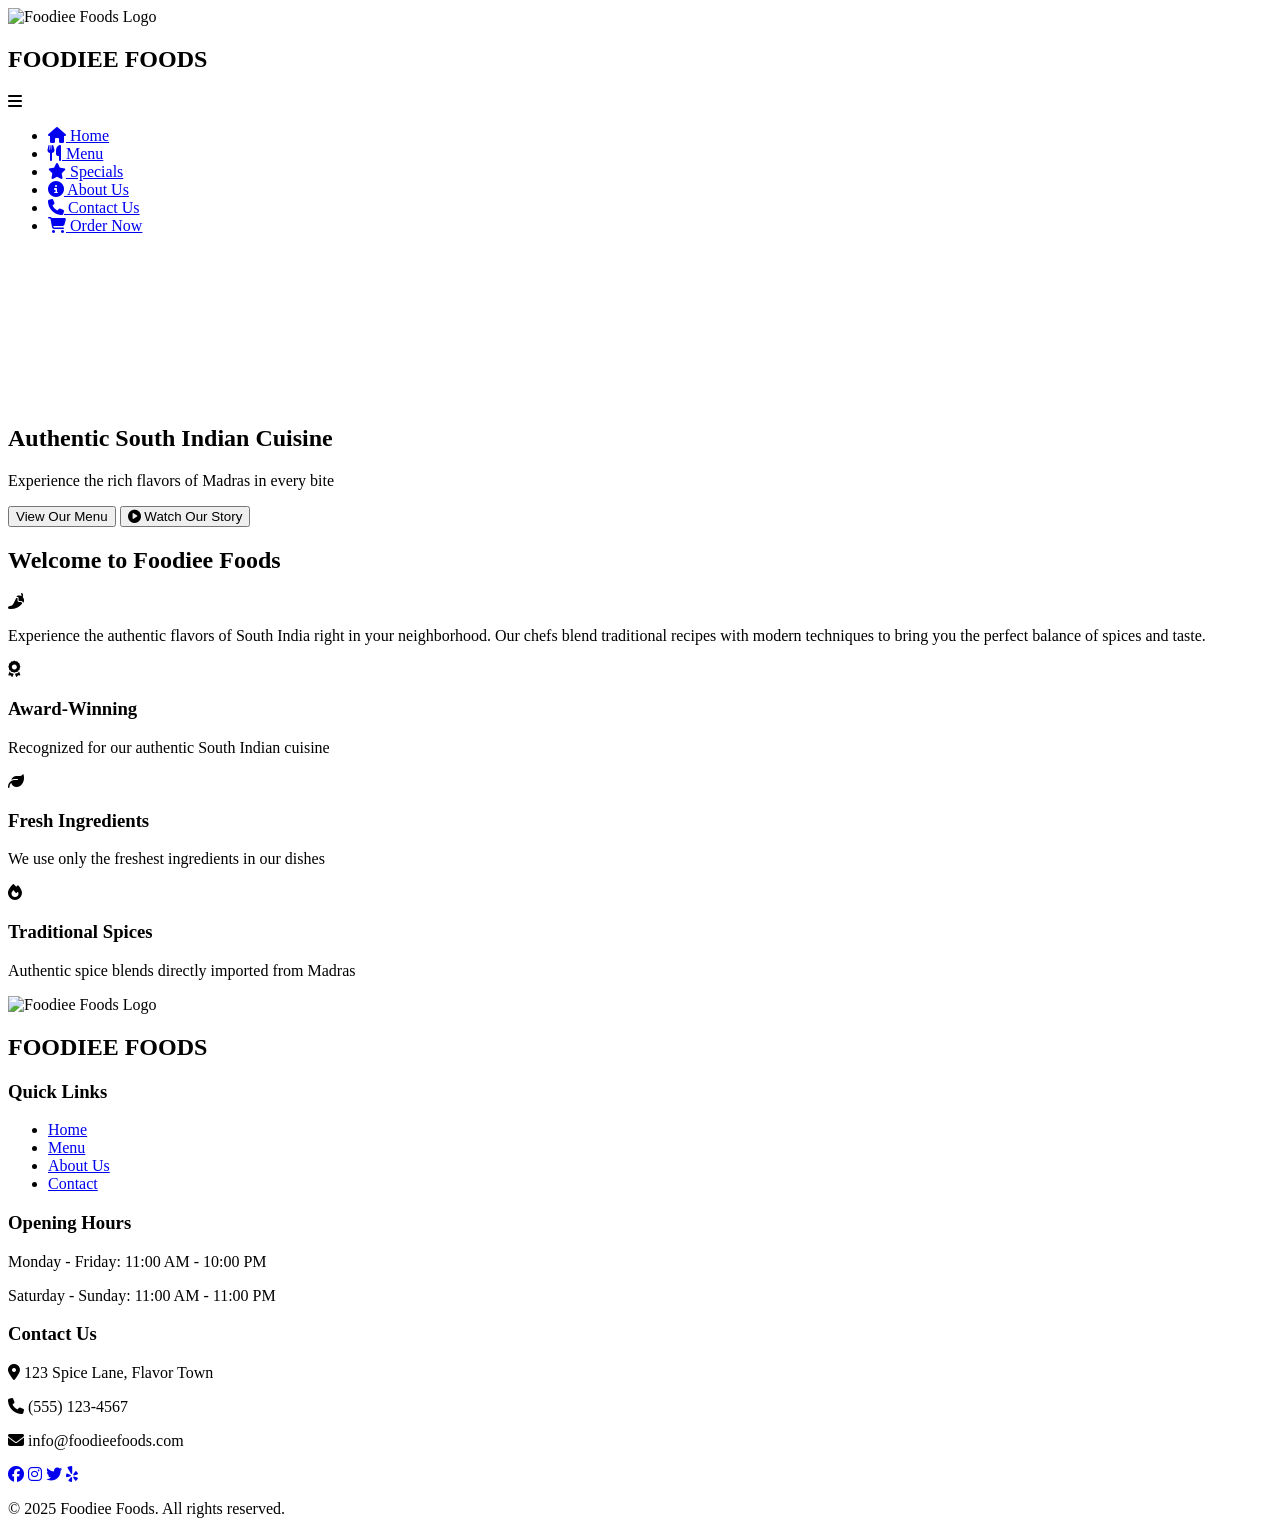
==== index.html @ 65409b01 "new" ====
<!DOCTYPE html>
<html lang="en">
<head>
    <meta charset="UTF-8">
    <meta name="viewport" content="width=device-width, initial-scale=1.0">
    <title>Home | Foodiee foods  Restaurant</title>
    <link rel="stylesheet" href="style.css">
    <link rel="stylesheet" href="https://cdnjs.cloudflare.com/ajax/libs/font-awesome/6.4.0/css/all.min.css">
</head>
<body>
    <header>
        <nav class="navbar">
            <div class="logo">
                <img src="ff logo.jpg" height="50" width="50" alt="Foodiee Foods Logo">
                <h1>FOODIEE FOODS</h1>
            </div>
            <div class="toggle-btn">
                <i class="fas fa-bars"></i>
            </div>
            <ul class="nav-links">
                <li><a href="index.html"><i class="fas fa-home"></i> Home</a></li>
                <li><a href="menu.html"><i class="fas fa-utensils"></i> Menu</a></li>
                <li><a href="special.html"><i class="fas fa-star"></i> Specials</a></li>
                <li><a href="about.html"><i class="fas fa-info-circle"></i> About Us</a></li>
                <li><a href="contact.html"><i class="fas fa-phone"></i> Contact Us</a></li>
                <li class="order-btn"><a href="order.html"><i class="fas fa-shopping-cart"></i> Order Now</a></li>
            </ul>
        </nav>
    </header>
    
    <main>
        <section id="home" class="hero-video">
            <div class="video-container">
                <!-- For demo purposes, using a placeholder. In production, replace with your actual video -->
                <video autoplay muted loop id="background-video">
                    <source src="intro video.mp4" type="video/mp4">
                    Your browser does not support the video tag.
                </video>
                <div class="video-overlay"></div>
            </div>
            
            <div class="hero-content">
                <h2>Authentic South Indian Cuisine</h2>
                <p>Experience the rich flavors of Madras in every bite</p>
                <div class="hero-buttons">
                    <button class="cta-button">View Our Menu</button>
                    <button class="secondary-button"><i class="fas fa-play-circle"></i> Watch Our Story</button>
                </div>
            </div>
        </section>

        <section id="welcome" class="welcome-section">
            <div class="container">
                <h2>Welcome to Foodiee Foods</h2>
                <div class="divider">
                    <i class="fas fa-pepper-hot"></i>
                </div>
                <p>Experience the authentic flavors of South India right in your neighborhood. Our chefs blend traditional recipes with modern techniques to bring you the perfect balance of spices and taste.</p>
                
                <div class="features">
                    <div class="feature">
                        <i class="fas fa-award"></i>
                        <h3>Award-Winning</h3>
                        <p>Recognized for our authentic South Indian cuisine</p>
                    </div>
                    <div class="feature">
                        <i class="fas fa-leaf"></i>
                        <h3>Fresh Ingredients</h3>
                        <p>We use only the freshest ingredients in our dishes</p>
                    </div>
                    <div class="feature">
                        <i class="fas fa-fire"></i>
                        <h3>Traditional Spices</h3>
                        <p>Authentic spice blends directly imported from Madras</p>
                    </div>
                </div>
            </div>
        </section>
    </main>

    <footer class="footer">
        <div class="container">
            <div class="footer-content">
                <div class="footer-logo">
                    <img src="ff logo.jpg" height="50" width="50" alt="Foodiee Foods Logo">
                    <h2>FOODIEE FOODS</h2>
                </div>
                <div class="footer-links">
                    <h3>Quick Links</h3>
                    <ul>
                        <li><a href="index.html">Home</a></li>
                        <li><a href="menu.html">Menu</a></li>
                        <li><a href="#about">About Us</a></li>
                        <li><a href="#contact">Contact</a></li>
                    </ul>
                </div>
                <div class="footer-hours">
                    <h3>Opening Hours</h3>
                    <p>Monday - Friday: 11:00 AM - 10:00 PM</p>
                    <p>Saturday - Sunday: 11:00 AM - 11:00 PM</p>
                </div>
                <div class="footer-contact">
                    <h3>Contact Us</h3>
                    <p><i class="fas fa-map-marker-alt"></i> 123 Spice Lane, Flavor Town</p>
                    <p><i class="fas fa-phone"></i> (555) 123-4567</p>
                    <p><i class="fas fa-envelope"></i> info@foodieefoods.com</p>
                    <div class="social-icons">
                        <a href="#"><i class="fab fa-facebook"></i></a>
                        <a href="#"><i class="fab fa-instagram"></i></a>
                        <a href="#"><i class="fab fa-twitter"></i></a>
                        <a href="#"><i class="fab fa-yelp"></i></a>
                    </div>
                </div>
            </div>
            <div class="copyright">
                <p>&copy; 2025 Foodiee Foods. All rights reserved.</p>
            </div>
        </div>
    </footer>

    <script src="script.js"></script>
</body>
</html>
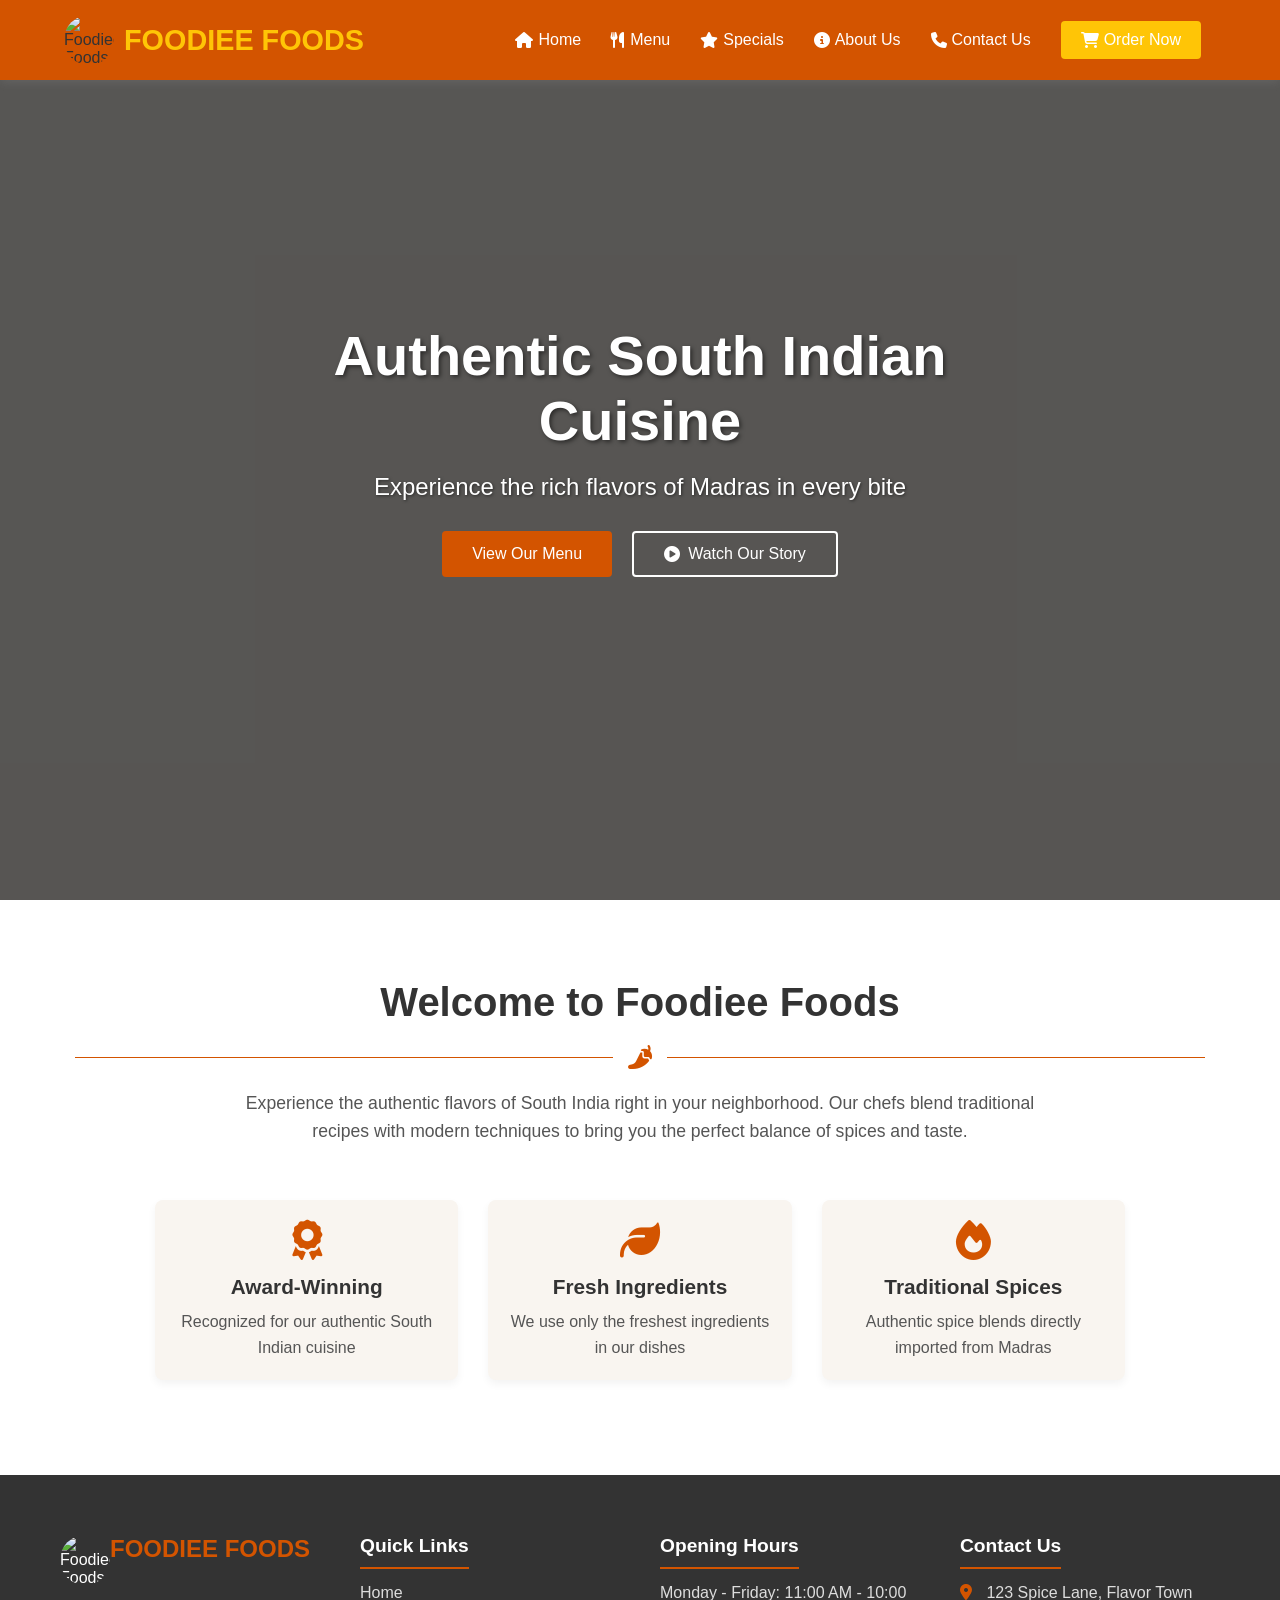
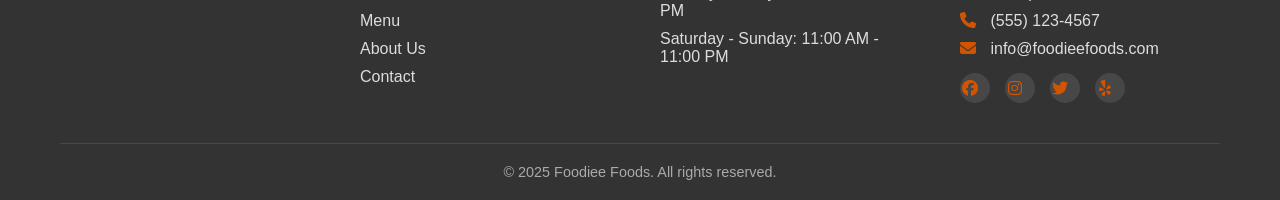
==== commit 6578cde7: "https://suvin-prakash.github.io/foodie-foods-restaurant/" ====
--- a/index.html
+++ b/index.html
@@ -4,7 +4,7 @@
     <meta charset="UTF-8">
     <meta name="viewport" content="width=device-width, initial-scale=1.0">
     <title>Home | Foodiee foods  Restaurant</title>
-    <link rel="stylesheet" href="style.css">
+    <link rel="stylesheet" href="css/style.css">
     <link rel="stylesheet" href="https://cdnjs.cloudflare.com/ajax/libs/font-awesome/6.4.0/css/all.min.css">
 </head>
 <body>
--- a/css/style.css
+++ b/css/style.css
@@ -0,0 +1,531 @@
+/* Global styles */
+* {
+    margin: 0;
+    padding: 0;
+    box-sizing: border-box;
+    font-family: 'Segoe UI', Tahoma, Geneva, Verdana, sans-serif;
+}
+
+body {
+    background-color: #f9f5f0;
+    color: #333;
+}
+
+.container {
+    max-width: 1200px;
+    margin: 0 auto;
+    padding: 0 20px;
+}
+
+/* Navigation styles */
+header {
+    background-color: #d35400;
+    box-shadow: 0 2px 10px rgba(238, 237, 237, 0.1);
+    position: fixed;
+    width: 100%;
+    top: 0;
+    z-index: 100;
+}
+
+.navbar {
+    display: flex;
+    justify-content: space-between;
+    align-items: center;
+    padding: 15px 5%;
+    max-width: 1400px;
+    margin: 0 auto;
+}
+
+.logo {
+    display: flex;
+    align-items: center;
+}
+
+.logo img {
+    border-radius: 50%;
+}
+
+.logo h1 {
+    margin-left: 10px;
+    color: #ffc506;
+    font-size: 1.8rem;
+}
+
+.nav-links {
+    display: flex;
+    list-style: none;
+    align-items: center;
+}
+
+.nav-links li {
+    margin: 0 15px;
+}
+
+.nav-links a {
+    text-decoration: none;
+    color: #ffffff;
+    font-weight: 500;
+    transition: color 0.3s ease;
+    display: flex;
+    align-items: center;
+}
+
+.nav-links a i {
+    margin-right: 5px;
+    font-size: 1rem;
+}
+
+.nav-links a:hover {
+    color: #ffc506;
+}
+
+.order-btn a {
+    background-color: #ffc506;
+    color: white;
+    padding: 10px 20px;
+    border-radius: 4px;
+    transition: background-color 0.3s ease;
+}
+
+.order-btn a:hover {
+    background-color: #deac08;
+    color: white;
+}
+
+.toggle-btn {
+    display: none;
+    font-size: 1.5rem;
+    cursor: pointer;
+    color: #ffc506;
+}
+
+/* Video Hero Section */
+.hero-video {
+    height: 100vh;
+    position: relative;
+    display: flex;
+    align-items: center;
+    justify-content: center;
+    text-align: center;
+    color: white;
+    overflow: hidden;
+}
+
+.video-container {
+    position: absolute;
+    top: 0;
+    left: 0;
+    width: 100%;
+    height: 100%;
+    overflow: hidden;
+}
+
+#background-video {
+    position: absolute;
+    top: 50%;
+    left: 50%;
+    min-width: 100%;
+    min-height: 100%;
+    width: auto;
+    height: auto;
+    transform: translateX(-50%) translateY(-50%);
+    object-fit: cover;
+}
+
+.video-overlay {
+    position: absolute;
+    top: 0;
+    left: 0;
+    width: 100%;
+    height: 100%;
+    background-color: rgba(0, 0, 0, 0.65);
+    z-index: 1;
+}
+
+.hero-content {
+    max-width: 800px;
+    padding: 20px;
+    position: relative;
+    z-index: 2;
+}
+
+.hero-video h2 {
+    font-size: 3.5rem;
+    margin-bottom: 20px;
+    text-shadow: 2px 2px 4px rgba(0, 0, 0, 0.5);
+}
+
+.hero-video p {
+    font-size: 1.5rem;
+    margin-bottom: 30px;
+    text-shadow: 1px 1px 3px rgba(0, 0, 0, 0.5);
+}
+
+.hero-buttons {
+    display: flex;
+    justify-content: center;
+    gap: 20px;
+}
+
+.cta-button {
+    background-color: #d35400;
+    color: white;
+    border: none;
+    padding: 12px 30px;
+    font-size: 1rem;
+    border-radius: 4px;
+    cursor: pointer;
+    transition: background-color 0.3s ease;
+}
+
+.cta-button:hover {
+    background-color: #a04000;
+}
+
+.secondary-button {
+    background-color: transparent;
+    color: white;
+    border: 2px solid white;
+    padding: 12px 30px;
+    font-size: 1rem;
+    border-radius: 4px;
+    cursor: pointer;
+    transition: all 0.3s ease;
+    display: flex;
+    align-items: center;
+}
+
+.secondary-button i {
+    margin-right: 8px;
+}
+
+.secondary-button:hover {
+    background-color: rgba(255, 255, 255, 0.2);
+}
+
+/* Welcome Section */
+.welcome-section {
+    padding: 80px 0;
+    text-align: center;
+    background-color: #fff;
+}
+
+.welcome-section h2 {
+    font-size: 2.5rem;
+    color: #333;
+    margin-bottom: 20px;
+}
+
+.divider {
+    display: flex;
+    align-items: center;
+    justify-content: center;
+    margin: 20px auto;
+}
+
+.divider::before,
+.divider::after {
+    content: "";
+    height: 1px;
+    background-color: #d35400;
+    flex: 1;
+    margin: 0 15px;
+}
+
+.divider i {
+    color: #d35400;
+    font-size: 1.5rem;
+}
+
+.welcome-section p {
+    max-width: 800px;
+    margin: 0 auto 40px;
+    font-size: 1.1rem;
+    line-height: 1.6;
+    color: #555;
+}
+
+.features {
+    display: flex;
+    justify-content: space-between;
+    flex-wrap: wrap;
+    max-width: 1000px;
+    margin: 0 auto;
+}
+
+.feature {
+    flex: 1;
+    min-width: 250px;
+    padding: 20px;
+    margin: 15px;
+    background-color: #f9f5f0;
+    border-radius: 8px;
+    box-shadow: 0 4px 8px rgba(0, 0, 0, 0.05);
+    transition: transform 0.3s ease;
+}
+
+.feature:hover {
+    transform: translateY(-5px);
+}
+
+.feature i {
+    font-size: 2.5rem;
+    color: #d35400;
+    margin-bottom: 15px;
+}
+
+.feature h3 {
+    font-size: 1.3rem;
+    margin-bottom: 10px;
+}
+
+.feature p {
+    font-size: 1rem;
+    margin-bottom: 0;
+}
+
+/* Cart Notification */
+.cart-notification {
+    position: fixed;
+    top: 20px;
+    left: 20px;
+    background-color: #4CAF50;
+    color: white;
+    padding: 12px 20px;
+    border-radius: 4px;
+    display: flex;
+    align-items: center;
+    gap: 10px;
+    box-shadow: 0 4px 8px rgba(0, 0, 0, 0.2);
+    transform: translateY(100px);
+    opacity: 0;
+    transition: all 0.3s ease;
+    z-index: 100;
+}
+
+.cart-notification.show {
+    transform: translateY(0);
+    opacity: 1;
+}
+
+.cart-notification i {
+    font-size: 1.2rem;
+}
+
+/* Footer */
+.footer {
+    background-color: #333;
+    color: white;
+    padding: 60px 0 20px;
+}
+
+.footer-content {
+    display: grid;
+    grid-template-columns: repeat(auto-fit, minmax(200px, 1fr));
+    gap: 40px;
+    margin-bottom: 40px;
+}
+
+.footer-logo {
+    display: flex;
+    flex-direction: row;
+    align-items: flex-start;
+}
+
+.footer-logo img {
+    margin-bottom: 15px;
+    border-radius: 50%;
+}
+
+.footer-logo h2 {
+    color: #d35400;
+    font-size: 1.5rem;
+}
+
+.footer-links h3,
+.footer-hours h3,
+.footer-contact h3 {
+    font-size: 1.2rem;
+    margin-bottom: 15px;
+    padding-bottom: 10px;
+    border-bottom: 2px solid #d35400;
+    display: inline-block;
+}
+
+.footer-links ul {
+    list-style: none;
+}
+
+.footer-links li {
+    margin-bottom: 10px;
+}
+
+.footer-links a {
+    color: #ddd;
+    text-decoration: none;
+    transition: color 0.3s ease;
+}
+
+.footer-links a:hover {
+    color: #d35400;
+}
+
+.footer-hours p,
+.footer-contact p {
+    margin-bottom: 10px;
+    color: #ddd;
+}
+
+.footer-contact i {
+    margin-right: 10px;
+    color: #d35400;
+}
+
+.social-icons {
+    display: flex;
+    gap: 15px;
+    margin-top: 15px;
+}
+
+.social-icons a {
+    color: white;
+    background-color: rgba(255, 255, 255, 0.1);
+    width: 30px;
+    height: 30px;
+    border-radius: 50%;
+    display: flex;
+    align-items: center;
+    justify-content:center;
+    transition: all 0.3s ease;
+    text-decoration: none;
+}
+
+.social-icons a:hover {
+    background-color: #d35400;
+    transform: translateY(-3px);
+}
+
+.copyright {
+    text-align: center;
+    padding-top: 20px;
+    border-top: 1px solid rgba(255, 255, 255, 0.1);
+    color: #aaa;
+    font-size: 0.9rem;
+}
+
+/* Responsive Styles */
+@media screen and (max-width: 900px) {
+    .menu-hero h1 {
+        font-size: 2.5rem;
+    }
+    
+    .tabs {
+        overflow-x: auto;
+        padding-bottom: 10px;
+        justify-content: flex-start;
+    }
+}
+
+@media screen and (max-width: 600px) {
+    .menu-hero {
+        height: 200px;
+    }
+    
+    .menu-hero h1 {
+        font-size: 2rem;
+    }
+    
+    .menu-hero p {
+        font-size: 1rem;
+    }
+    
+    .menu-grid {
+        grid-template-columns: 1fr;
+    }
+    
+    .tab-btn {
+        padding: 8px 16px;
+        font-size: 0.9rem;
+    }
+}
+
+
+@media screen and (max-width: 900px) {
+    .toggle-btn {
+        display: block;
+    }
+    
+    .nav-links {
+        position: absolute;
+        top: 80px;
+        left: 0;
+        right: 0;
+        background-color:#d35400;
+        flex-direction: column;
+        align-items: flex-start;
+        padding: 20px;
+        box-shadow: 0 5px 10px rgba(0, 0, 0, 0.1);
+        height: 0;
+        overflow: hidden;
+        transition: height 0.3s ease;
+        opacity: 0;
+    }
+    
+    .nav-links.active {
+        height: auto;
+        opacity: 1;
+        padding: 20px;
+    }
+    
+    .nav-links li {
+        margin: 15px 0;
+        width: 100%;
+    }
+    
+    .order-btn {
+        width: 100%;
+    }
+    
+    .order-btn a {
+        display: inline-block;
+        text-align: center;
+        width: 100%;
+        margin-top: 10px;
+    }
+    
+    .hero-video h2 {
+        font-size: 2.5rem;
+    }
+    
+    .hero-video p {
+        font-size: 1.2rem;
+    }
+    
+    .hero-buttons {
+        flex-direction: column;
+        gap: 15px;
+        align-items: center;
+    }
+    
+    .features {
+        flex-direction: column;
+    }
+}
+
+@media screen and (max-width: 600px) {
+    .logo h1 {
+        font-size: 1.5rem;
+    }
+    
+    .hero-video h2 {
+        font-size: 2rem;
+    }
+    
+    .hero-video p {
+        font-size: 1rem;
+    }
+    
+    .welcome-section h2 {
+        font-size: 2rem;
+    }
+}
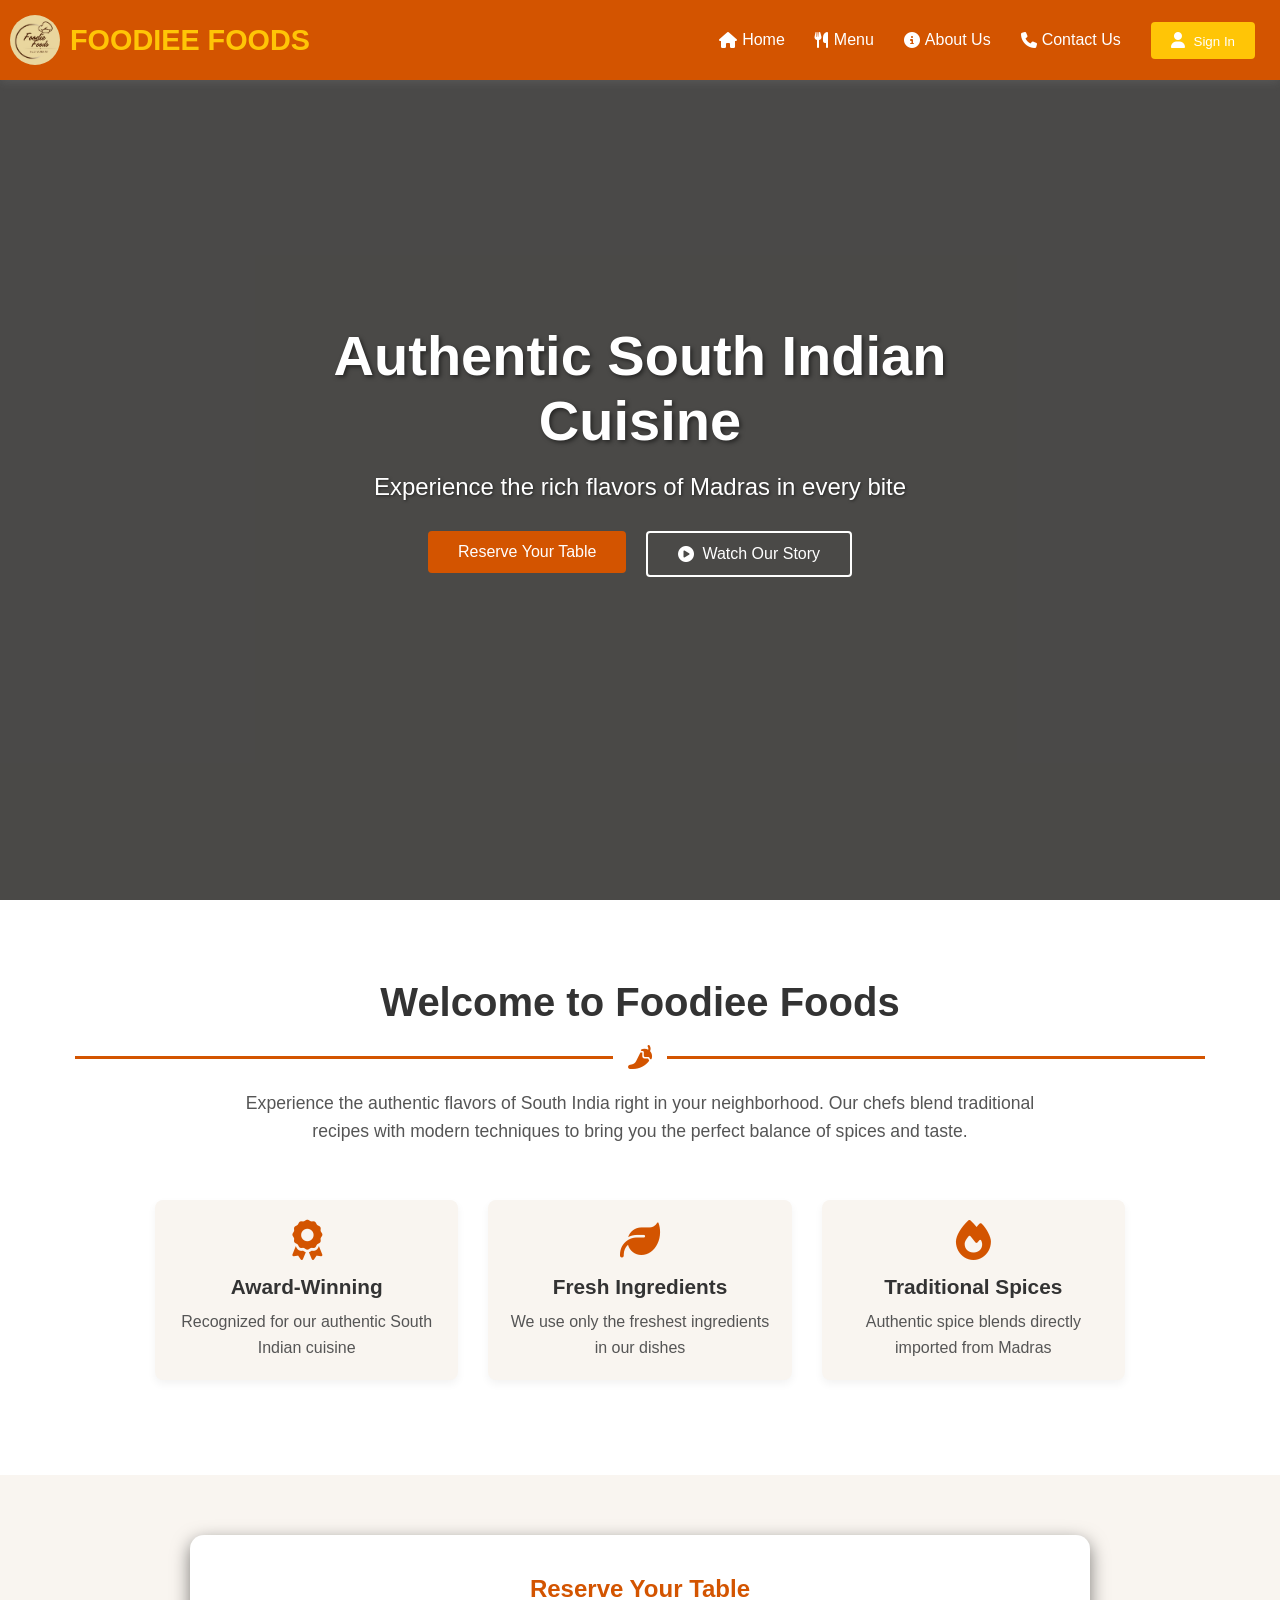
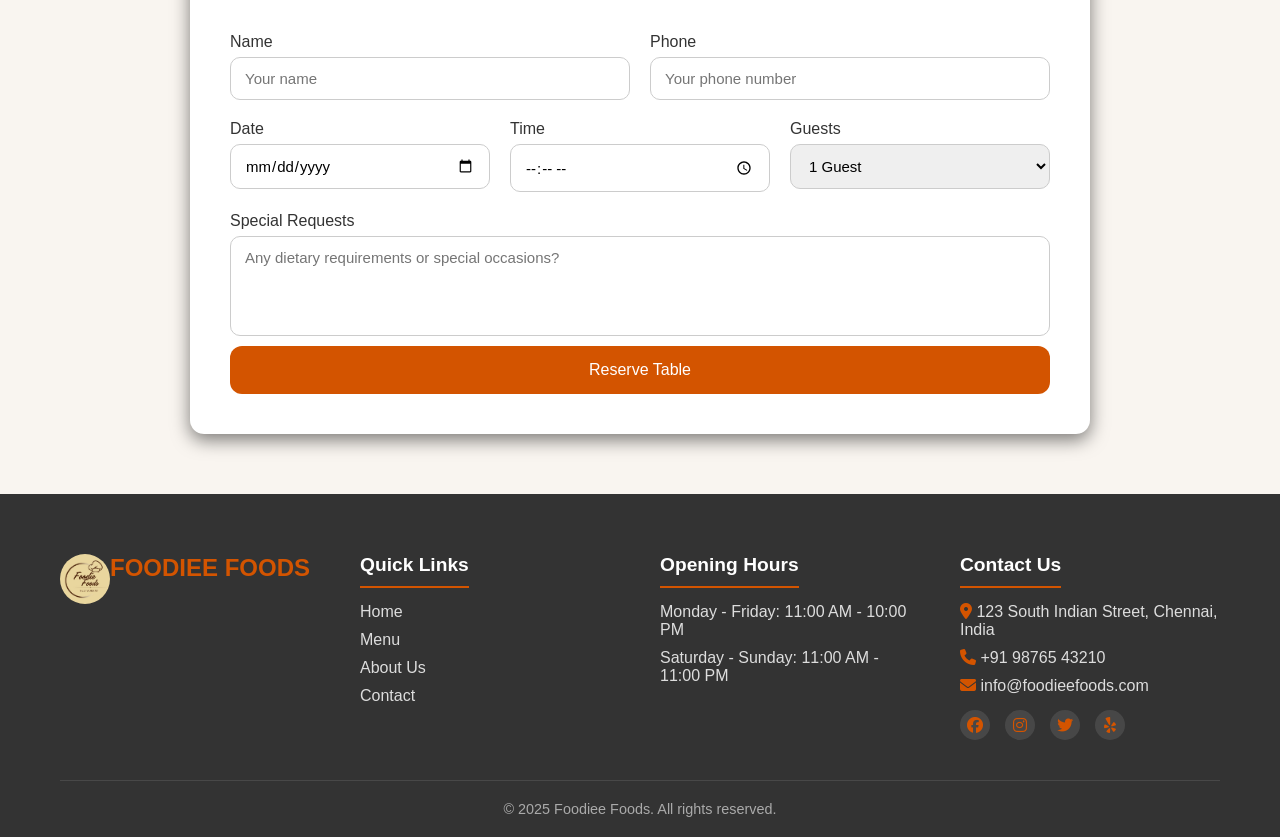
==== commit 3060eefd: "new" ====
--- a/index.html
+++ b/index.html
@@ -11,7 +11,7 @@
     <header>
         <nav class="navbar">
             <div class="logo">
-                <img src="ff logo.jpg" height="50" width="50" alt="Foodiee Foods Logo">
+                <img src="images/ff logo.jpg" height="50" width="50" alt="Foodiee Foods Logo">
                 <h1>FOODIEE FOODS</h1>
             </div>
             <div class="toggle-btn">
@@ -20,10 +20,9 @@
             <ul class="nav-links">
                 <li><a href="index.html"><i class="fas fa-home"></i> Home</a></li>
                 <li><a href="menu.html"><i class="fas fa-utensils"></i> Menu</a></li>
-                <li><a href="special.html"><i class="fas fa-star"></i> Specials</a></li>
                 <li><a href="about.html"><i class="fas fa-info-circle"></i> About Us</a></li>
                 <li><a href="contact.html"><i class="fas fa-phone"></i> Contact Us</a></li>
-                <li class="order-btn"><a href="order.html"><i class="fas fa-shopping-cart"></i> Order Now</a></li>
+                <li><a href="signin.html"><button id="signin-btn"><i class="fas fa-user"></i> Sign In</button></a></li>
             </ul>
         </nav>
     </header>
@@ -33,7 +32,7 @@
             <div class="video-container">
                 <!-- For demo purposes, using a placeholder. In production, replace with your actual video -->
                 <video autoplay muted loop id="background-video">
-                    <source src="intro video.mp4" type="video/mp4">
+                    <source src="images/intro video.mp4" type="video/mp4">
                     Your browser does not support the video tag.
                 </video>
                 <div class="video-overlay"></div>
@@ -43,7 +42,7 @@
                 <h2>Authentic South Indian Cuisine</h2>
                 <p>Experience the rich flavors of Madras in every bite</p>
                 <div class="hero-buttons">
-                    <button class="cta-button">View Our Menu</button>
+                   <a href="#reservation"> <button class="cta-button">Reserve Your Table</button></a>
                     <button class="secondary-button"><i class="fas fa-play-circle"></i> Watch Our Story</button>
                 </div>
             </div>
@@ -76,13 +75,64 @@
                 </div>
             </div>
         </section>
+
+        <section class="reservation-section" id="reservation">
+            <h2>Reserve Your Table</h2>
+
+            <form id="reservationForm" class="reservation-form">
+                <div class="form-row">
+                <div class="form-group">
+                    <label>Name</label>
+                    <input type="text" id="resName" placeholder="Your name" required>
+                </div>
+
+                <div class="form-group">
+                    <label>Phone</label>
+                    <input type="tel" id="resPhone" placeholder="Your phone number" required>
+                </div>
+                </div>
+
+                <div class="form-row">
+                <div class="form-group">
+                    <label>Date</label>
+                    <input type="date" id="resDate" required>
+                </div>
+
+                <div class="form-group">
+                    <label>Time</label>
+                    <input type="time" id="resTime" required>
+                </div>
+
+                <div class="form-group">
+                    <label>Guests</label>
+                    <select id="resGuests">
+                    <option>1 Guest</option>
+                    <option>2 Guests</option>
+                    <option>3 Guests</option>
+                    <option>4 Guests</option>
+                    <option>5+ Guests</option>
+                    </select>
+                </div>
+                </div>
+
+                <div class="form-group">
+                <label>Special Requests</label>
+                <textarea placeholder="Any dietary requirements or special occasions?"></textarea>
+                </div>
+
+                <button type="submit" class="reserve-btn">
+                Reserve Table
+                </button>
+            </form>
+        </section>
+
     </main>
 
     <footer class="footer">
         <div class="container">
             <div class="footer-content">
                 <div class="footer-logo">
-                    <img src="ff logo.jpg" height="50" width="50" alt="Foodiee Foods Logo">
+                    <img src="images/ff logo.jpg" height="50" width="50" alt="Foodiee Foods Logo">
                     <h2>FOODIEE FOODS</h2>
                 </div>
                 <div class="footer-links">
@@ -90,8 +140,8 @@
                     <ul>
                         <li><a href="index.html">Home</a></li>
                         <li><a href="menu.html">Menu</a></li>
-                        <li><a href="#about">About Us</a></li>
-                        <li><a href="#contact">Contact</a></li>
+                        <li><a href="about.html">About Us</a></li>
+                        <li><a href="contact.html">Contact</a></li>
                     </ul>
                 </div>
                 <div class="footer-hours">
@@ -101,8 +151,8 @@
                 </div>
                 <div class="footer-contact">
                     <h3>Contact Us</h3>
-                    <p><i class="fas fa-map-marker-alt"></i> 123 Spice Lane, Flavor Town</p>
-                    <p><i class="fas fa-phone"></i> (555) 123-4567</p>
+                    <p><i class="fas fa-map-marker-alt"></i>  123 South Indian Street, Chennai, India</p>
+                    <p><i class="fas fa-phone"></i> +91 98765 43210</p>
                     <p><i class="fas fa-envelope"></i> info@foodieefoods.com</p>
                     <div class="social-icons">
                         <a href="#"><i class="fab fa-facebook"></i></a>
--- a/css/style.css
+++ b/css/style.css
@@ -31,7 +31,7 @@
     display: flex;
     justify-content: space-between;
     align-items: center;
-    padding: 15px 5%;
+    padding: 15px 10px;
     max-width: 1400px;
     margin: 0 auto;
 }
@@ -79,7 +79,8 @@
     color: #ffc506;
 }
 
-.order-btn a {
+#signin-btn {
+    border: none;
     background-color: #ffc506;
     color: white;
     padding: 10px 20px;
@@ -87,9 +88,8 @@
     transition: background-color 0.3s ease;
 }
 
-.order-btn a:hover {
-    background-color: #deac08;
-    color: white;
+#signin-btn:hover {
+    background-color: #e6ac00;
 }
 
 .toggle-btn {
@@ -109,15 +109,14 @@
     text-align: center;
     color: white;
     overflow: hidden;
+
 }
 
 .video-container {
     position: absolute;
-    top: 0;
-    left: 0;
     width: 100%;
     height: 100%;
-    overflow: hidden;
+    inset: 0;
 }
 
 #background-video {
@@ -134,12 +133,12 @@
 
 .video-overlay {
     position: absolute;
-    top: 0;
-    left: 0;
+    inset: 0;
     width: 100%;
     height: 100%;
-    background-color: rgba(0, 0, 0, 0.65);
+    background-color: rgba(0,0,0,0.70);
     z-index: 1;
+    pointer-events: none;
 }
 
 .hero-content {
@@ -226,7 +225,7 @@
 .divider::before,
 .divider::after {
     content: "";
-    height: 1px;
+    height: 3px;
     background-color: #d35400;
     flex: 1;
     margin: 0 15px;
@@ -284,6 +283,81 @@
     margin-bottom: 0;
 }
 
+/* Reservation Section */
+.reservation-section {
+  max-width: 900px;
+  margin: 60px auto;
+  background: #ffffff;
+  padding: 40px;
+  border-radius: 14px;
+  box-shadow: 0 6px 18px rgba(0,0,0,0.50);
+}
+
+.reservation-section h2 {
+  text-align: center;
+  color: #d35400;
+  margin-bottom: 30px;
+}
+
+/* Form layout */
+.reservation-form .form-row {
+  display: flex;
+  gap: 20px;
+  margin-bottom: 20px;
+}
+
+.form-group {
+  flex: 1;
+  display: flex;
+  flex-direction: column;
+}
+
+.form-group label {
+  font-weight: 500;
+  margin-bottom: 6px;
+  color: #333;
+}
+
+.form-group input,
+.form-group select,
+.form-group textarea {
+  padding: 12px 14px;
+  border-radius: 10px;
+  border: 1px solid #ccc;
+  font-size: 15px;
+}
+
+.form-group textarea {
+  resize: none;
+  height: 100px;
+}
+
+/* Button */
+.reserve-btn {
+  width: 100%;
+  padding: 15px;
+  background-color: #d35400;
+  color: white;
+  border: none;
+  border-radius: 12px;
+  font-size: 16px;
+  cursor: pointer;
+  margin-top: 10px;
+  transition: background 0.3s ease;
+}
+
+.reserve-btn:hover {
+  background-color: #d84315;
+}
+
+/* Responsive */
+@media (max-width: 768px) {
+  .reservation-form .form-row {
+    flex-direction: column;
+  }
+}
+
+
 /* Cart Notification */
 .cart-notification {
     position: fixed;
@@ -377,7 +451,6 @@
 }
 
 .footer-contact i {
-    margin-right: 10px;
     color: #d35400;
 }
 
